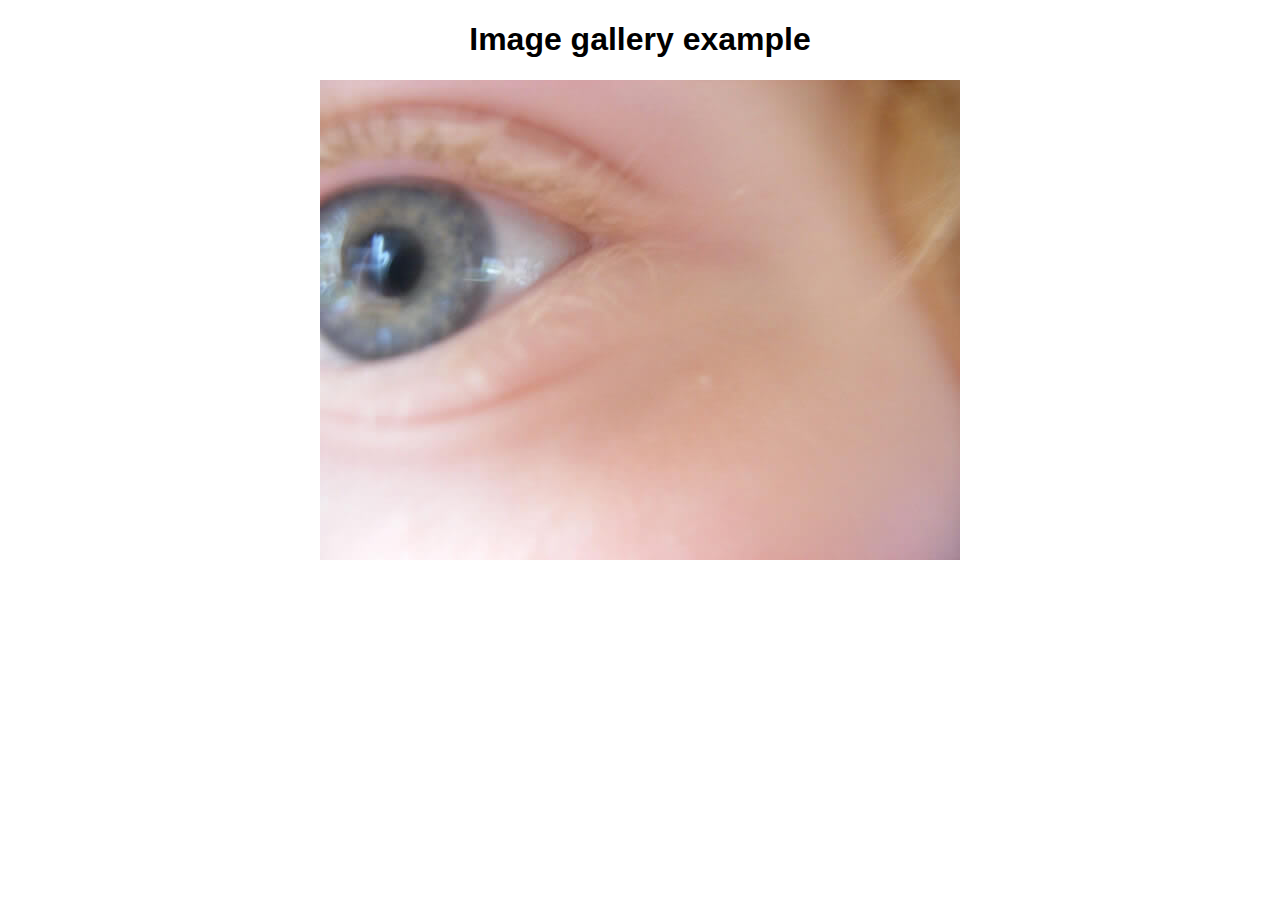
==== index.html @ 809262e9 "updated" ====
<!DOCTYPE html>
<html lang="en" dir="ltr">
  <head>
    <meta charset="utf-8">
    <title>Image gallery</title>
    <link rel="stylesheet" href="style.css">
  </head>

  <body>
    <h1>Image gallery example</h1>

    <div class="full-img">
      <img class="displayed-img" src="images/pic1.jpg" alt="different images">
    </div>

    <div class="thumb-bar"></div>

    <script src="main.js"><script>
  </body>
</html>
---- style.css ----
h1 {
  font-family: helvetica, arial, sans-serif;
  text-align: center;
}
body {
  width: 640px;
  margin: 0 auto;
}
.full-img {
  position: relative;
  display: block;
  width: 640px;
  height: 480px;
}
.thumb-bar img {
  display: block;
  width: 20%;
  float: left;
  cursor: pointer;
}
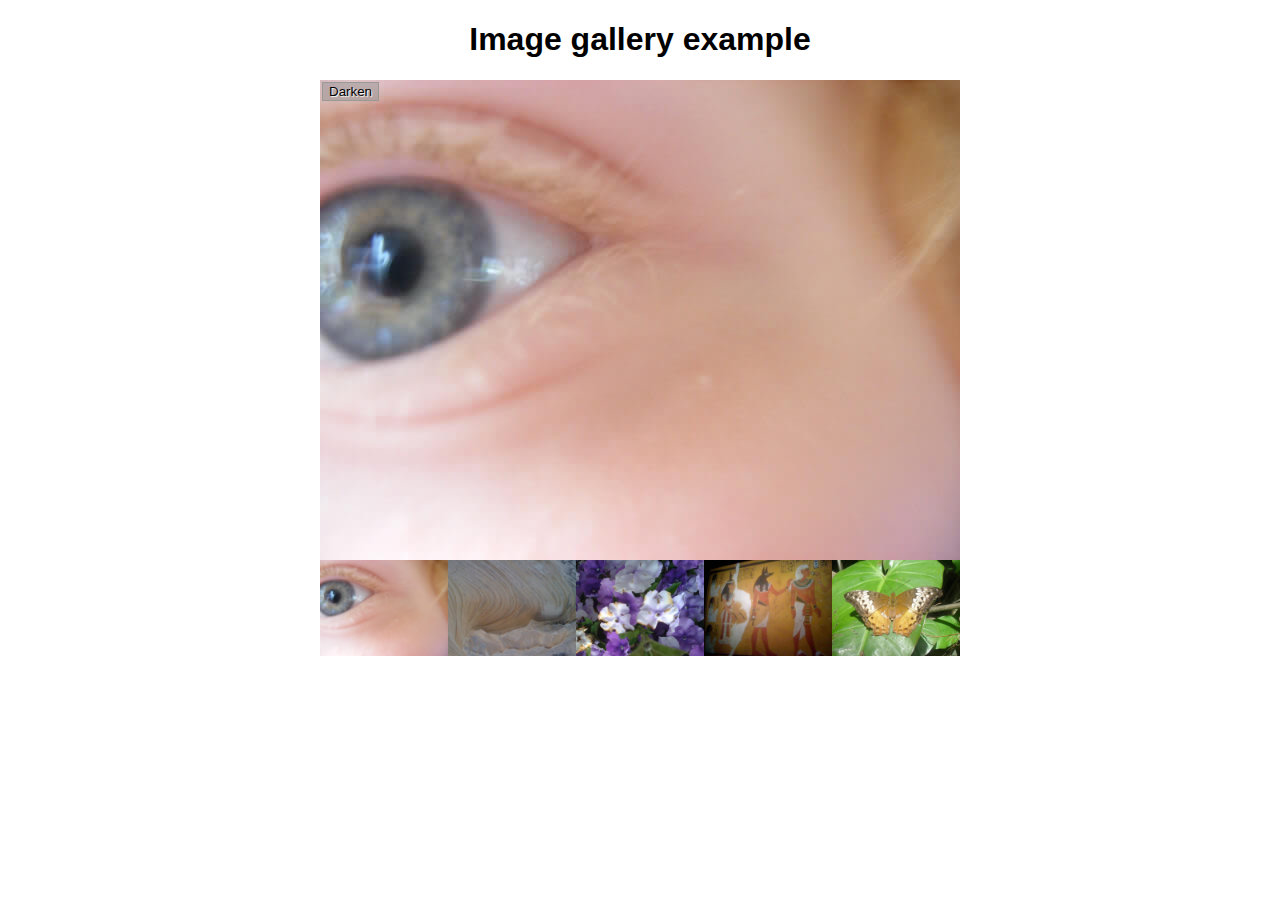
==== commit ed047c65: "update" ====
--- a/index.html
+++ b/index.html
@@ -10,10 +10,16 @@
     <h1>Image gallery example</h1>
 
     <div class="full-img">
-      <img class="displayed-img" src="images/pic1.jpg" alt="different images">
+      <img class="displayed-img" src="images/pic1.jpg">
+      <div class="overlay"></div>
+      <button class="dark">Darken</button>
     </div>
 
-    <div class="thumb-bar"></div>
+    <div class="thumb-bar"><img class="displayed-img" src="images/pic1.jpg"></div>
+    <div class="thumb-bar"><img class="displayed-img" src="images/pic2.jpg"></div>
+    <div class="thumb-bar"><img class="displayed-img" src="images/pic3.jpg"></div>
+    <div class="thumb-bar"><img class="displayed-img" src="images/pic4.jpg"></div>
+    <div class="thumb-bar"><img class="displayed-img" src="images/pic5.jpg"></div>
 
     <script src="main.js"><script>
   </body>
--- a/style.css
+++ b/style.css
@@ -18,3 +18,29 @@
   float: left;
   cursor: pointer;
 }
+
+/* */
+.overlay {
+  position: absolute;
+  top: 0;
+  left: 0;
+  width: 640px;
+  height: 480px;
+  background-color: rgba(0, 0, 0, 0);
+}
+.thumb-bar img {
+  display: block;
+  width: 20%;
+  float: left;
+  cursor: pointer;
+}
+button {
+  border: 0;
+  background: rgba(150, 150, 150, 0.5);
+  text-shadow: 1px 1px 1px white;
+  border: 1px solid #999;
+  position: absolute;
+  cursor: pointer;
+  top: 2px;
+  left: 2px;
+}
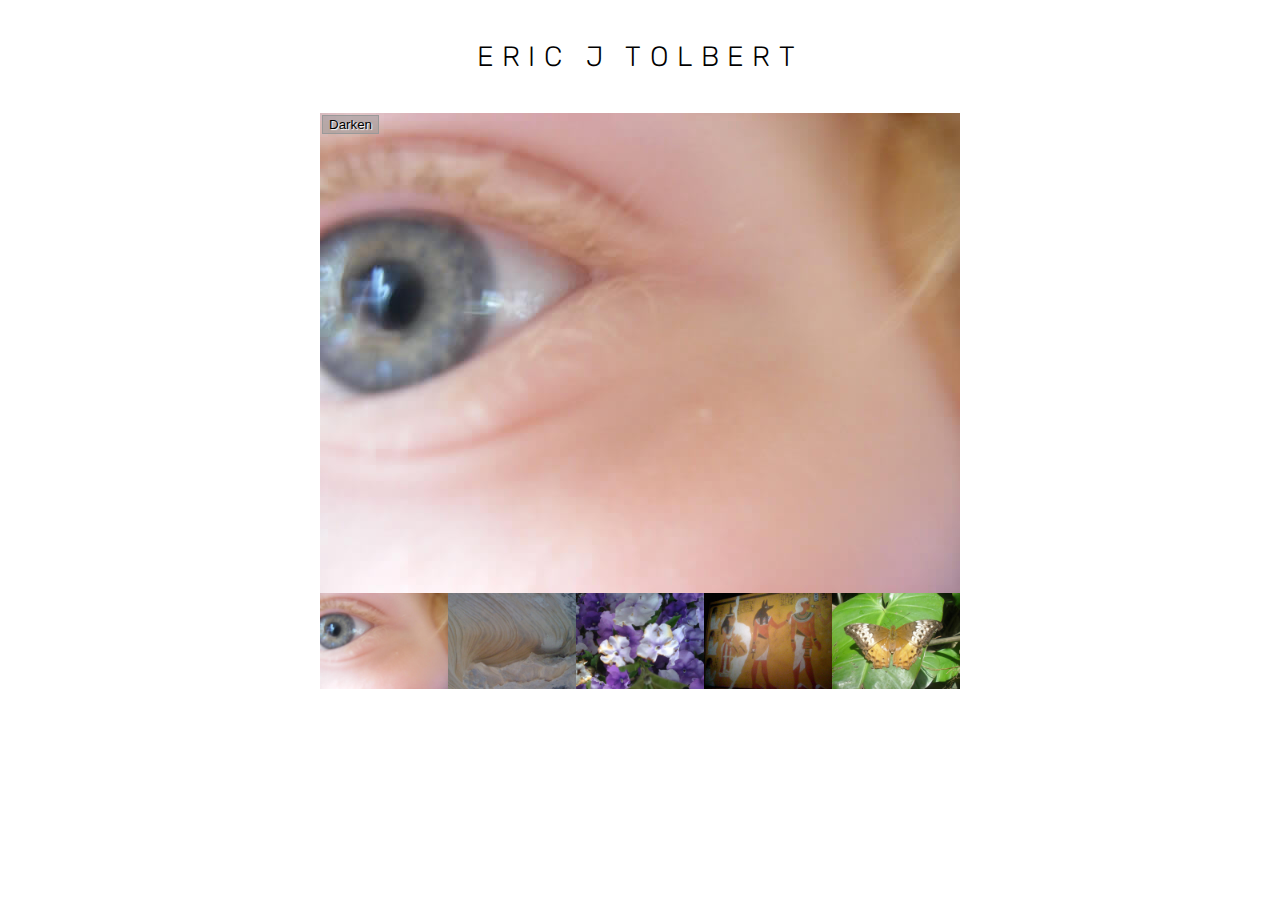
==== commit 561f510b: "updated 8/20/20 @ 11:43am" ====
--- a/index.html
+++ b/index.html
@@ -1,26 +1,30 @@
 <!DOCTYPE html>
-<html lang="en" dir="ltr">
+<html>
   <head>
+    <title>Eric J Tolbert</title>
     <meta charset="utf-8">
-    <title>Image gallery</title>
     <link rel="stylesheet" href="style.css">
+    <meta name="viewport" content="width=device-width initial-scale=1.0">
+    <link href="https://fonts.googleapis.com/css2?family=Open+Sans:wght@300;400;600&family=Rubik:ital,wght@0,300;0,400;0,500;1,300&display=swap" rel="stylesheet">
   </head>
 
   <body>
-    <h1>Image gallery example</h1>
+    <h1>ERIC J TOLBERT</h1>
 
     <div class="full-img">
-      <img class="displayed-img" src="images/pic1.jpg">
+      <img id="displayed-img" src="images/pic1.jpg">
       <div class="overlay"></div>
       <button class="dark">Darken</button>
     </div>
 
-    <div class="thumb-bar"><img class="displayed-img" src="images/pic1.jpg"></div>
-    <div class="thumb-bar"><img class="displayed-img" src="images/pic2.jpg"></div>
-    <div class="thumb-bar"><img class="displayed-img" src="images/pic3.jpg"></div>
-    <div class="thumb-bar"><img class="displayed-img" src="images/pic4.jpg"></div>
-    <div class="thumb-bar"><img class="displayed-img" src="images/pic5.jpg"></div>
+    <div class="thumb-bar" onclick="changeImage(event)">
+      <img src="images/pic1.jpg">
+      <img src="images/pic2.jpg">
+      <img src="images/pic3.jpg">
+      <img src="images/pic4.jpg">
+      <img src="images/pic5.jpg">
+    </div>
 
-    <script src="main.js"><script>
   </body>
+  <script src="main.js"></script>
 </html>
--- a/style.css
+++ b/style.css
@@ -1,9 +1,15 @@
 h1 {
-  font-family: helvetica, arial, sans-serif;
+  font-family: 'Open Sans', sans-serif;
+  font-family: 'Rubik', sans-serif;
+  font-weight: 300;
+  font-size: 1.75em;
+  letter-spacing: .3em;
   text-align: center;
+  justify-content: center;
 }
 body {
-  width: 640px;
+  max-width: 640px;
+  line-height: 75px;
   margin: 0 auto;
 }
 .full-img {
@@ -11,22 +17,6 @@
   display: block;
   width: 640px;
   height: 480px;
-}
-.thumb-bar img {
-  display: block;
-  width: 20%;
-  float: left;
-  cursor: pointer;
-}
-
-/* */
-.overlay {
-  position: absolute;
-  top: 0;
-  left: 0;
-  width: 640px;
-  height: 480px;
-  background-color: rgba(0, 0, 0, 0);
 }
 .thumb-bar img {
   display: block;
@@ -44,3 +34,11 @@
   top: 2px;
   left: 2px;
 }
+.overlay {
+  position: absolute;
+  top: 0;
+  left: 0;
+  max-width: 640px;
+  max-height: 480px;
+  background-color: rgba(0, 0, 0, 0);
+}
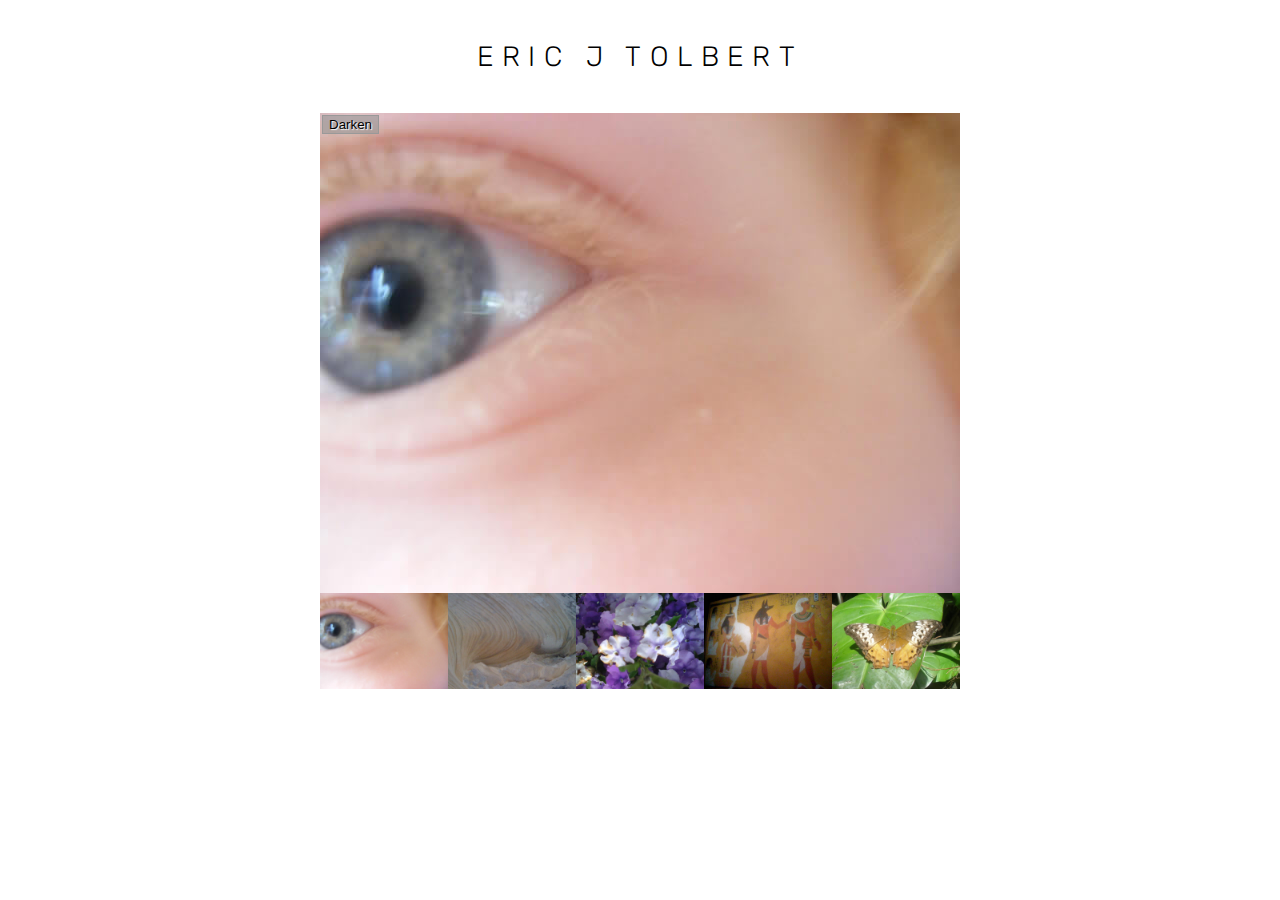
==== commit 83090986: "update 8/20/20 @ 2:47pm" ====
--- a/index.html
+++ b/index.html
@@ -4,7 +4,7 @@
     <title>Eric J Tolbert</title>
     <meta charset="utf-8">
     <link rel="stylesheet" href="style.css">
-    <meta name="viewport" content="width=device-width initial-scale=1.0">
+    <meta name="viewport" content="width=device-width initial-scale=1">
     <link href="https://fonts.googleapis.com/css2?family=Open+Sans:wght@300;400;600&family=Rubik:ital,wght@0,300;0,400;0,500;1,300&display=swap" rel="stylesheet">
   </head>
 
@@ -18,11 +18,6 @@
     </div>
 
     <div class="thumb-bar" onclick="changeImage(event)">
-      <img src="images/pic1.jpg">
-      <img src="images/pic2.jpg">
-      <img src="images/pic3.jpg">
-      <img src="images/pic4.jpg">
-      <img src="images/pic5.jpg">
     </div>
 
   </body>
--- a/style.css
+++ b/style.css
@@ -26,7 +26,7 @@
 }
 button {
   border: 0;
-  background: rgba(150, 150, 150, 0.5);
+  background: rgba(150, 150, 150, 0.6);
   text-shadow: 1px 1px 1px white;
   border: 1px solid #999;
   position: absolute;
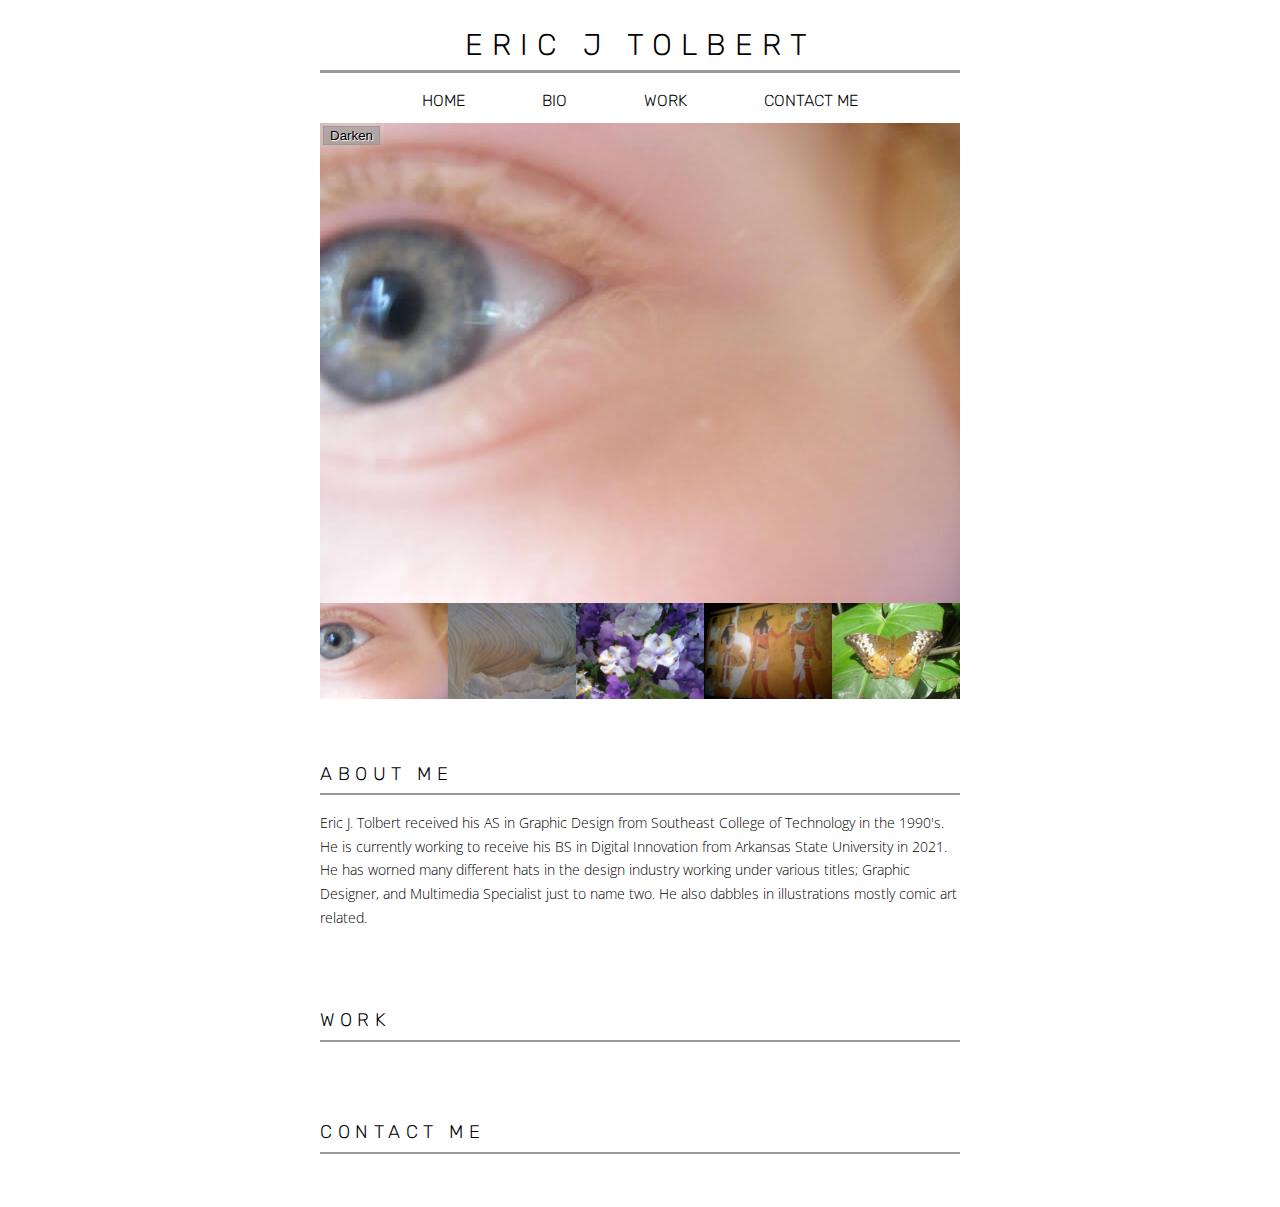
==== commit 723ffc33: "updated 8/20/20 @ 5:36pm" ====
--- a/index.html
+++ b/index.html
@@ -9,7 +9,17 @@
   </head>
 
   <body>
-    <h1>ERIC J TOLBERT</h1>
+    <h1 class="underline1">ERIC J TOLBERT</h1>
+    <div>
+      <nav>
+        <ul>
+          <li><a href="index.html"></a>HOME</li>
+          <li><a href="about.html"></a>BIO</li>
+          <li><a href="contact.html"></a>WORK</li>
+          <li><a href="https://www.behance.net/EricJT"></a>CONTACT ME</li>
+        </ul>
+      </nav>
+    </div>
 
     <div class="full-img">
       <img id="displayed-img" src="images/pic1.jpg">
@@ -20,6 +30,30 @@
     <div class="thumb-bar" onclick="changeImage(event)">
     </div>
 
+    <h2 class="underline2">ABOUT ME</h2>
+      <p>
+        Eric J. Tolbert received his AS in Graphic Design from Southeast College of Technology in the 1990's. He is currently working to receive his BS in Digital Innovation from Arkansas State University in 2021. He has worned many different hats in the design industry working under various titles; Graphic Designer, and Multimedia Specialist just to name two. He also dabbles in illustrations mostly comic art related.      
+      </p>
+
+    <h2 class="underline3">WORK</h2>
+      <p>
+
+      </p>
+
+
+    <h2 class="underline4">CONTACT ME</h2>
+      <p>
+
+      </p>
+
+
+
+
+
+
+
+
+
   </body>
   <script src="main.js"></script>
 </html>
--- a/style.css
+++ b/style.css
@@ -2,21 +2,39 @@
   font-family: 'Open Sans', sans-serif;
   font-family: 'Rubik', sans-serif;
   font-weight: 300;
-  font-size: 1.75em;
+  font-size: 1.875em;
   letter-spacing: .3em;
+  line-height: 50px;
   text-align: center;
   justify-content: center;
+  cursor: pointer;
+}
+h2 {
+  font-family: 'Rubik', sans-serif;
+  font-weight: 300;
+  font-size: 1.15em;
+  letter-spacing: .3em;
+  line-height: 150px;
+  text-align: left;
+  cursor: pointer;
+}
+p {
+  font-family: 'Open Sans';
+  font-weight: 300;
+  font-size: .85em;
+  line-height: 1.75em;
+  text-align: left;
 }
 body {
   max-width: 640px;
-  line-height: 75px;
   margin: 0 auto;
 }
 .full-img {
   position: relative;
-  display: block;
+  display: flex;
   width: 640px;
   height: 480px;
+  padding-top: 15px;
 }
 .thumb-bar img {
   display: block;
@@ -31,8 +49,8 @@
   border: 1px solid #999;
   position: absolute;
   cursor: pointer;
-  top: 2px;
-  left: 2px;
+  top: 18px;
+  left: 3px;
 }
 .overlay {
   position: absolute;
@@ -42,3 +60,37 @@
   max-height: 480px;
   background-color: rgba(0, 0, 0, 0);
 }
+.underline1 {
+  border-bottom: 3px solid #999;
+  width: 100%;
+}
+.underline2 {
+  border-bottom: 2px solid #999;
+  width: 100%;
+  height: 175px;
+}
+.underline3 {
+  border-bottom: 2px solid #999;
+  width: 100%;
+  height: 95px;
+}
+.underline4 {
+  border-bottom: 2px solid #999;
+  width: 100%;
+  height: 95px;
+}
+nav {
+  display: flex;
+  justify-content: space-around;
+  align-items: center;
+  height: 15px;
+  background-color: #ffffff;
+  padding: 0 10%;
+  cursor: pointer;
+}
+nav ul {
+  font-family: "Rubik";
+  font-weight: 300;
+  display: contents;
+  list-style-type: none;
+}
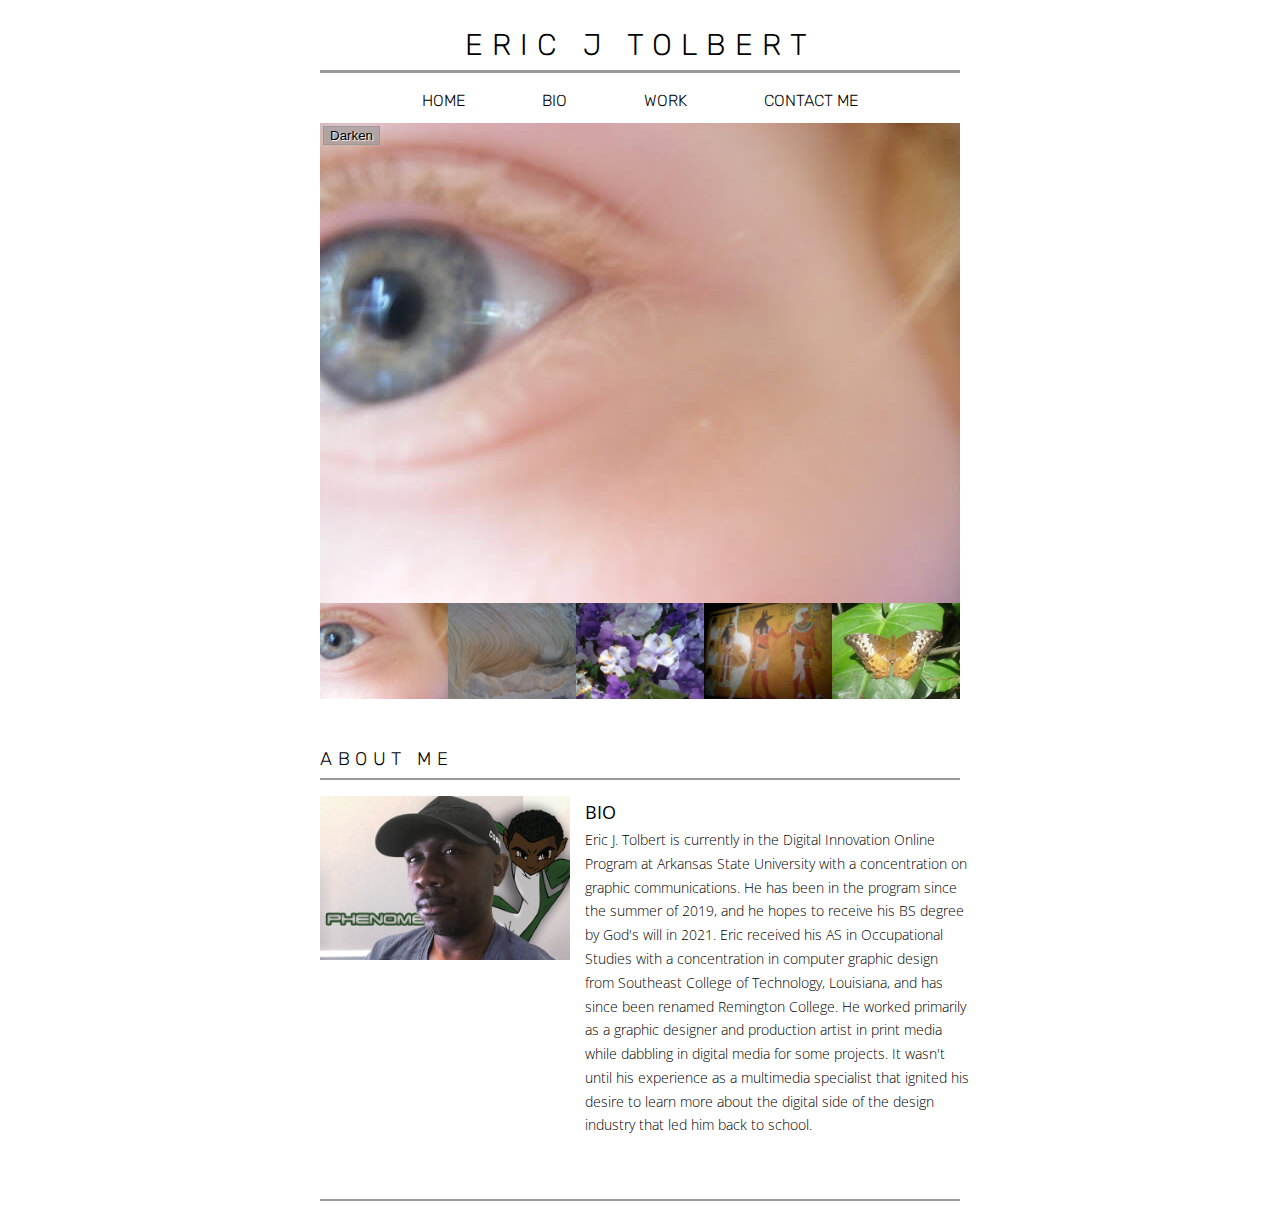
==== commit 8943dd66: "updates" ====
--- a/index.html
+++ b/index.html
@@ -31,17 +31,18 @@
     </div>
 
     <h2 class="underline2">ABOUT ME</h2>
-      <p>
-        Eric J. Tolbert received his AS in Graphic Design from Southeast College of Technology in the 1990's. He is currently working to receive his BS in Digital Innovation from Arkansas State University in 2021. He has worned many different hats in the design industry working under various titles; Graphic Designer, and Multimedia Specialist just to name two. He also dabbles in illustrations mostly comic art related.      
-      </p>
 
-    <h2 class="underline3">WORK</h2>
-      <p>
+    <div class="box">
+      <div class="imgBx">
+        <img src="images/biopic.png">
+      </div>
+      <div class="content">
+        <p class="header">BIO</p>
+        <p>Eric J. Tolbert is currently in the Digital Innovation Online Program at Arkansas State University with a concentration on graphic communications. He has been in the program since the summer of 2019, and he hopes to receive his BS degree by God's will in 2021. Eric received his AS in Occupational Studies with a concentration in computer graphic design from Southeast College of Technology, Louisiana, and has since been renamed Remington College. He worked primarily as a graphic designer and production artist in print media while dabbling in digital media for some projects. It wasn't until his experience as a multimedia specialist that ignited his desire to learn more about the digital side of the design industry that led him back to school.</p>
+      </div>
+    </div>
 
-      </p>
-
-
-    <h2 class="underline4">CONTACT ME</h2>
+    <h3 class="underline3">WORK</h3>
       <p>
 
       </p>
@@ -54,6 +55,7 @@
 
 
 
+
   </body>
   <script src="main.js"></script>
 </html>
--- a/style.css
+++ b/style.css
@@ -10,11 +10,11 @@
   cursor: pointer;
 }
 h2 {
-  font-family: 'Rubik', sans-serif;
+  font-family: 'Rubik';
   font-weight: 300;
   font-size: 1.15em;
   letter-spacing: .3em;
-  line-height: 150px;
+  line-height: 120px;
   text-align: left;
   cursor: pointer;
 }
@@ -24,6 +24,30 @@
   font-size: .85em;
   line-height: 1.75em;
   text-align: left;
+}
+.box {
+  position: absolute;
+  display: flex;
+  width: 650px;
+}
+.box .imgBx {
+  width: 250px;
+  flex: 0 0 250px;
+}
+.box .imgBx img {
+  max-width: 100%;
+}
+.box .content {
+  padding-left: 15px;
+}
+.box .content p {
+  margin: 0;
+  padding-left: 0;
+}
+.header {
+  font-family: 'Open Sans';
+  font-weight: 400;
+  font-size: 1.15em;
 }
 body {
   max-width: 640px;
@@ -67,12 +91,12 @@
 .underline2 {
   border-bottom: 2px solid #999;
   width: 100%;
-  height: 175px;
+  height: 160px;
 }
 .underline3 {
   border-bottom: 2px solid #999;
   width: 100%;
-  height: 95px;
+  height: 400px;
 }
 .underline4 {
   border-bottom: 2px solid #999;
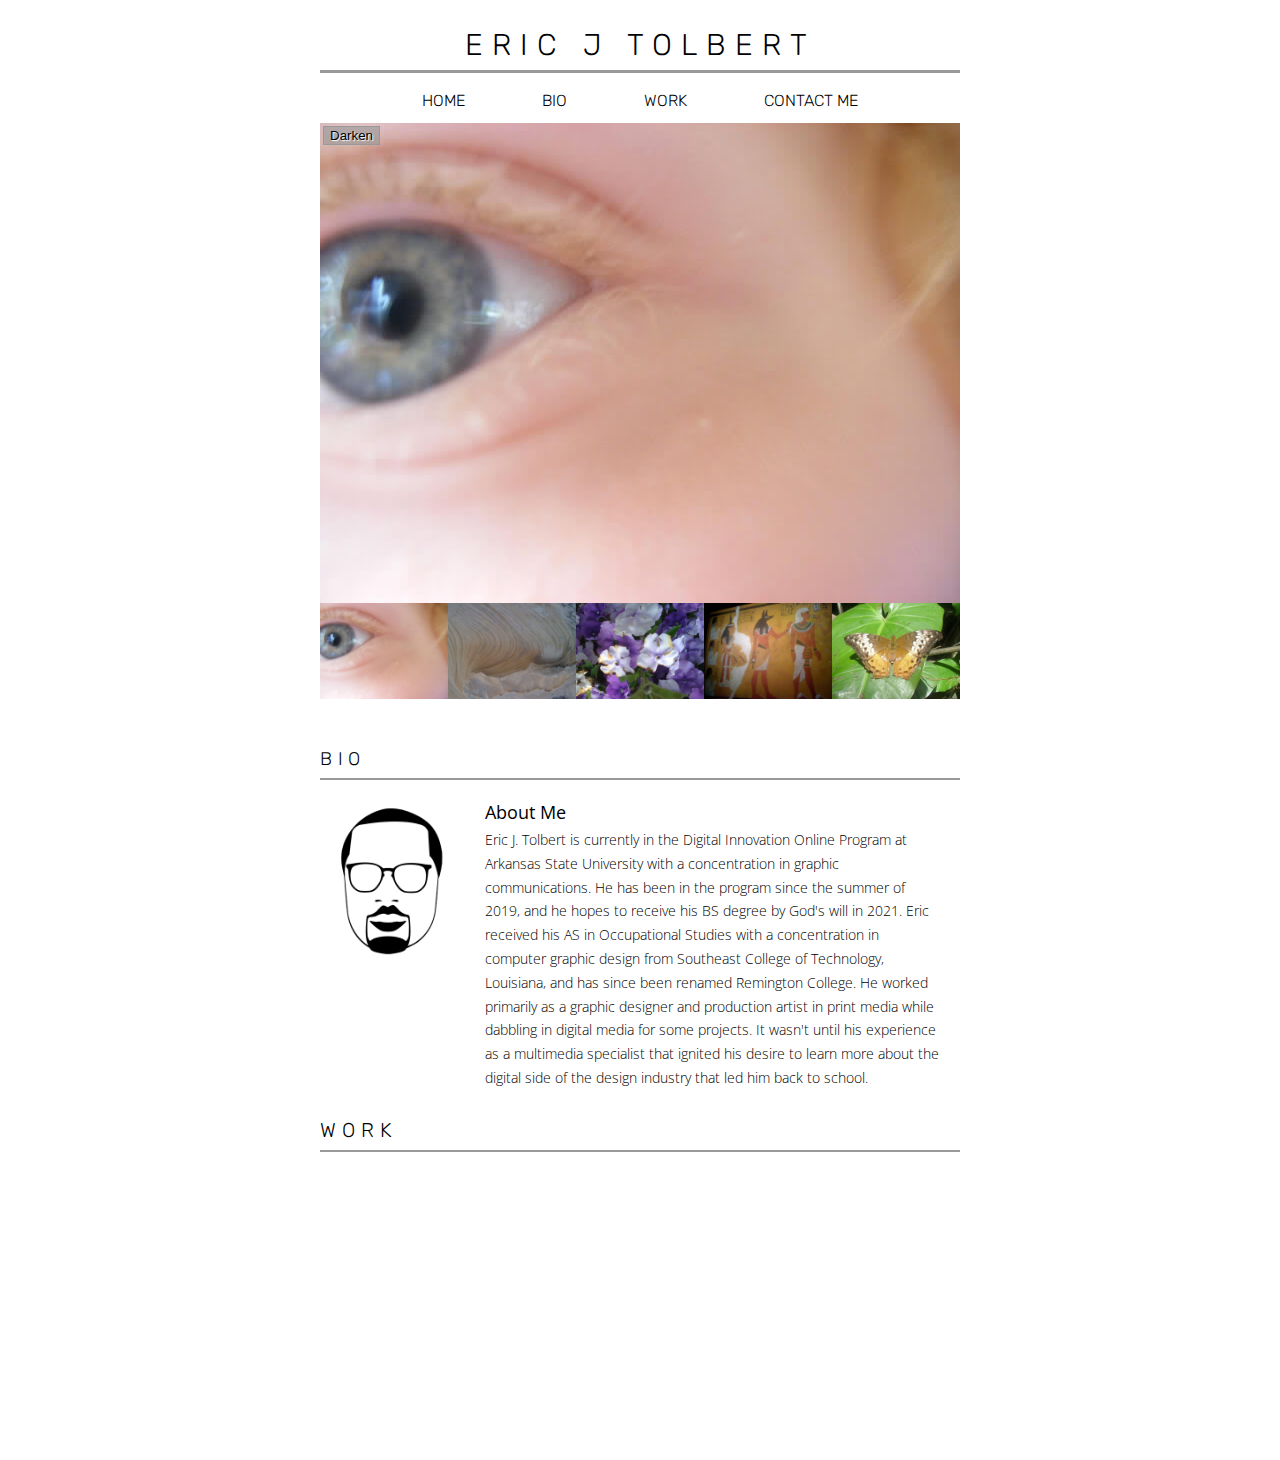
==== commit 9bd96839: "update" ====
--- a/index.html
+++ b/index.html
@@ -30,15 +30,15 @@
     <div class="thumb-bar" onclick="changeImage(event)">
     </div>
 
-    <h2 class="underline2">ABOUT ME</h2>
+    <h2 class="underline2">BIO</h2>
 
     <div class="box">
       <div class="imgBx">
         <img src="images/biopic.png">
       </div>
       <div class="content">
-        <p class="header">BIO</p>
-        <p>Eric J. Tolbert is currently in the Digital Innovation Online Program at Arkansas State University with a concentration on graphic communications. He has been in the program since the summer of 2019, and he hopes to receive his BS degree by God's will in 2021. Eric received his AS in Occupational Studies with a concentration in computer graphic design from Southeast College of Technology, Louisiana, and has since been renamed Remington College. He worked primarily as a graphic designer and production artist in print media while dabbling in digital media for some projects. It wasn't until his experience as a multimedia specialist that ignited his desire to learn more about the digital side of the design industry that led him back to school.</p>
+        <p class="header">About Me</p>
+        <p>Eric J. Tolbert is currently in the Digital Innovation Online Program at Arkansas State University with a concentration in graphic communications. He has been in the program since the summer of 2019, and he hopes to receive his BS degree by God's will in 2021. Eric received his AS in Occupational Studies with a concentration in computer graphic design from Southeast College of Technology, Louisiana, and has since been renamed Remington College. He worked primarily as a graphic designer and production artist in print media while dabbling in digital media for some projects. It wasn't until his experience as a multimedia specialist that ignited his desire to learn more about the digital side of the design industry that led him back to school.</p>
       </div>
     </div>
 
--- a/style.css
+++ b/style.css
@@ -18,6 +18,15 @@
   text-align: left;
   cursor: pointer;
 }
+h3 {
+  font-family: 'Rubik';
+  font-weight: 300;
+  font-size: 1.25em;
+  letter-spacing: .3em;
+  line-height: 660px;
+  text-align: left;
+  cursor: pointer;
+}
 p {
   font-family: 'Open Sans';
   font-weight: 300;
@@ -28,11 +37,11 @@
 .box {
   position: absolute;
   display: flex;
-  width: 650px;
+  width: 620px;
 }
 .box .imgBx {
-  width: 250px;
-  flex: 0 0 250px;
+  width: 150px;
+  flex: 0 0 150px;
 }
 .box .imgBx img {
   max-width: 100%;
@@ -96,7 +105,7 @@
 .underline3 {
   border-bottom: 2px solid #999;
   width: 100%;
-  height: 400px;
+  height: 350px;
 }
 .underline4 {
   border-bottom: 2px solid #999;
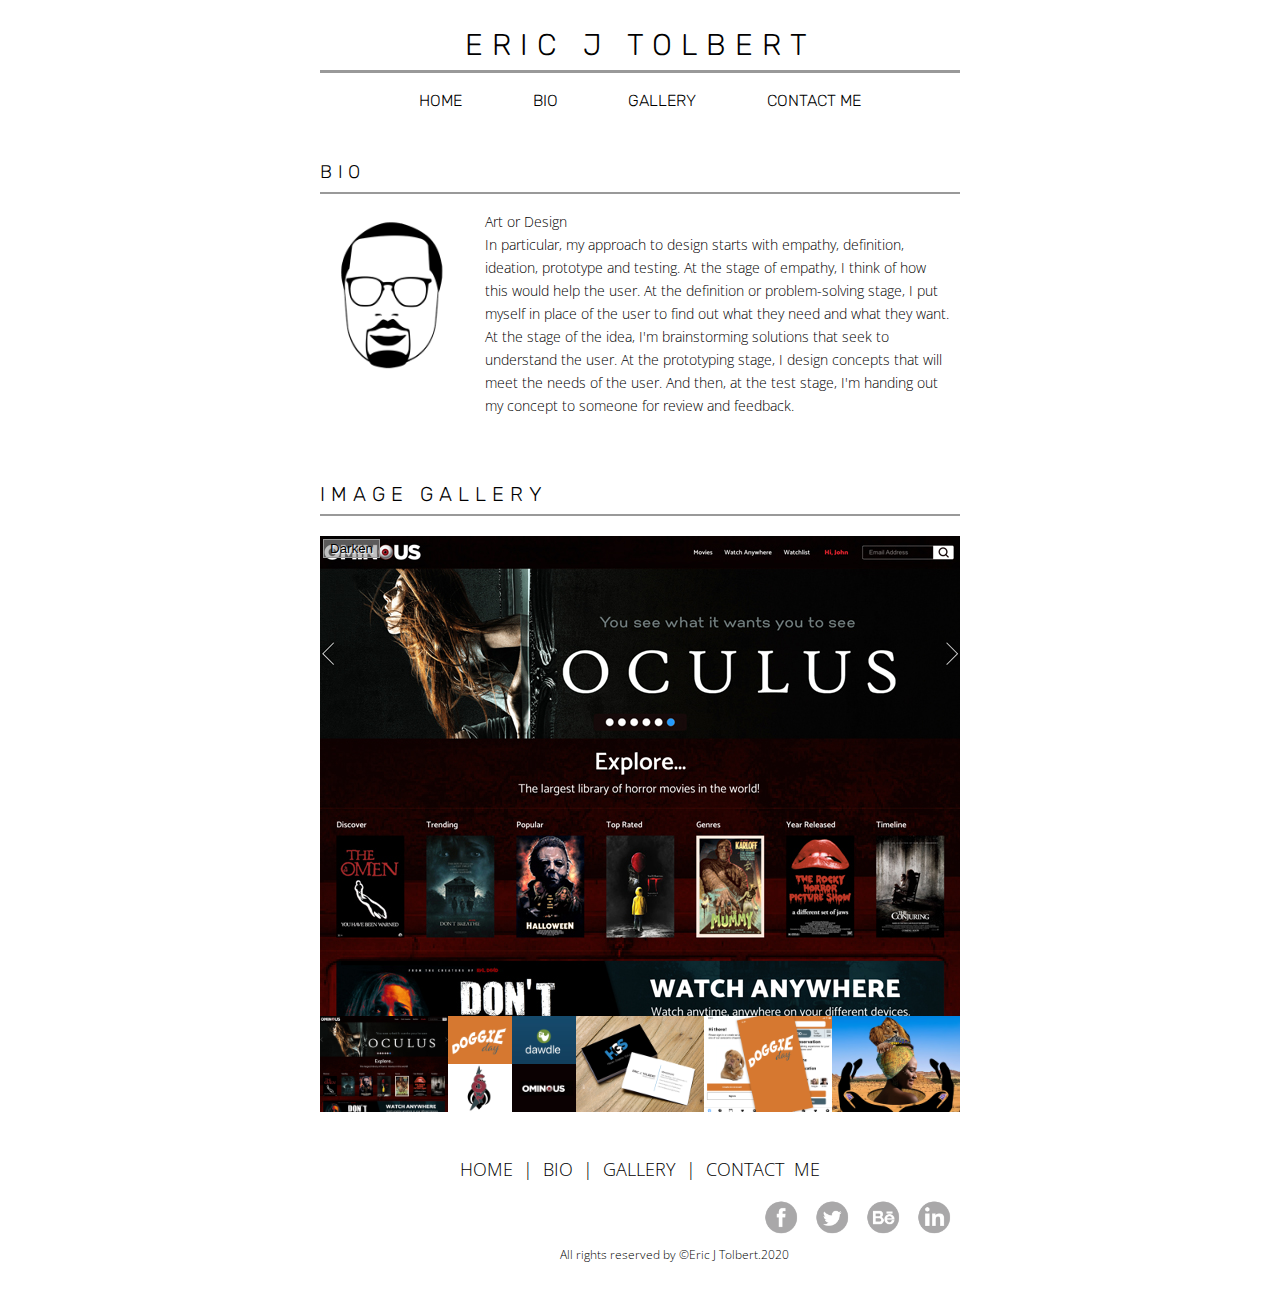
==== commit ebd03367: "Final update 8/21/20 @ 8:21pm" ====
--- a/index.html
+++ b/index.html
@@ -13,14 +13,27 @@
     <div>
       <nav>
         <ul>
-          <li><a href="index.html"></a>HOME</li>
-          <li><a href="about.html"></a>BIO</li>
-          <li><a href="contact.html"></a>WORK</li>
-          <li><a href="https://www.behance.net/EricJT"></a>CONTACT ME</li>
+          <a href="index.html"><li>HOME</li></a>
+          <a href="index.html"><li>BIO</li></a>
+          <a href="index.html"><li>GALLERY</li></a>
+          <a href="contact.html"><li>CONTACT ME</li></a>
         </ul>
       </nav>
     </div>
 
+    <h2 class="underline2">BIO</h2>
+    <div class="box">
+      <div class="imgBx">
+        <img src="images/biopic.png">
+      </div>
+      <div class="content">
+        <p class="header">Art or Design</p>
+        <p>In particular, my approach to design starts with empathy, definition, ideation, prototype and testing. At the stage of empathy, I think of how this would help the user. At the definition or problem-solving stage, I put myself in place of the user to find out what they need and what they want. At the stage of the idea, I'm brainstorming solutions that seek to understand the user. At the prototyping stage, I design concepts that will meet the needs of the user. And then, at the test stage, I'm handing out my concept to someone for review and feedback.
+        </p>
+      </div>
+    </div>
+
+    <h3 class="underline3">IMAGE GALLERY</h3>
     <div class="full-img">
       <img id="displayed-img" src="images/pic1.jpg">
       <div class="overlay"></div>
@@ -30,31 +43,20 @@
     <div class="thumb-bar" onclick="changeImage(event)">
     </div>
 
-    <h2 class="underline2">BIO</h2>
-
-    <div class="box">
-      <div class="imgBx">
-        <img src="images/biopic.png">
-      </div>
-      <div class="content">
-        <p class="header">About Me</p>
-        <p>Eric J. Tolbert is currently in the Digital Innovation Online Program at Arkansas State University with a concentration in graphic communications. He has been in the program since the summer of 2019, and he hopes to receive his BS degree by God's will in 2021. Eric received his AS in Occupational Studies with a concentration in computer graphic design from Southeast College of Technology, Louisiana, and has since been renamed Remington College. He worked primarily as a graphic designer and production artist in print media while dabbling in digital media for some projects. It wasn't until his experience as a multimedia specialist that ignited his desire to learn more about the digital side of the design industry that led him back to school.</p>
-      </div>
+    <div class="navigate">
+      <p><a href="index.html">HOME   |   <a href="index.html">BIO   |   <a href="index.html">GALLERY   |   <a href="contact.html">CONTACT ME</p>
     </div>
 
-    <h3 class="underline3">WORK</h3>
-      <p>
+    <div class="footer-container">
+      <a href="https://www.linkedin.com/"><img src="images/linkedin.png" alt="linkedin logo"> </a>
+      <a href="https://www.behance.net/"><img src="images/behance.png" alt="behance logo"> </a>
+      <a href="https://twitter.com/home"><img src="images/twitter.png" alt="twitter logo"> </a>
+      <a href="https://www.facebook.com/"><img src="images/facebook.png" alt="facebook logo"> </a>
+    </div>
 
-      </p>
-
-
-
-
-
-
-
-
-
+    <div class="bottom">
+      <p>All rights reserved by &copyEric J Tolbert.2020</p>
+    </div>
 
   </body>
   <script src="main.js"></script>
--- a/style.css
+++ b/style.css
@@ -1,6 +1,7 @@
+/* Eric J Tolbert text */
+
 h1 {
-  font-family: 'Open Sans', sans-serif;
-  font-family: 'Rubik', sans-serif;
+  font-family: 'Rubik';
   font-weight: 300;
   font-size: 1.875em;
   letter-spacing: .3em;
@@ -9,35 +10,43 @@
   justify-content: center;
   cursor: pointer;
 }
+
+/* BIO text */
+
 h2 {
   font-family: 'Rubik';
   font-weight: 300;
   font-size: 1.15em;
   letter-spacing: .3em;
-  line-height: 120px;
+  line-height: 100px;
   text-align: left;
-  cursor: pointer;
 }
+
+/* Image gallery text */
+
 h3 {
   font-family: 'Rubik';
   font-weight: 300;
   font-size: 1.25em;
   letter-spacing: .3em;
-  line-height: 660px;
+  line-height: 560px;
   text-align: left;
-  cursor: pointer;
 }
-p {
+
+/* Follow Us */
+
+h4 {
   font-family: 'Open Sans';
-  font-weight: 300;
-  font-size: .85em;
-  line-height: 1.75em;
+  font-weight: 600;
+  font-size: 1.35em;
+  line-height: 30px;
   text-align: left;
+  padding: 1px;
 }
 .box {
   position: absolute;
   display: flex;
-  width: 620px;
+  width: 630px;
 }
 .box .imgBx {
   width: 150px;
@@ -50,6 +59,10 @@
   padding-left: 15px;
 }
 .box .content p {
+  font-family: 'Open Sans';
+  font-weight: 300;
+  font-size: .9em;
+  line-height: 1.6em;
   margin: 0;
   padding-left: 0;
 }
@@ -67,10 +80,12 @@
   display: flex;
   width: 640px;
   height: 480px;
-  padding-top: 15px;
+}
+.thumb-bar {
+  margin-bottom: 140px;
 }
 .thumb-bar img {
-  display: block;
+  display: flex;
   width: 20%;
   float: left;
   cursor: pointer;
@@ -82,7 +97,7 @@
   border: 1px solid #999;
   position: absolute;
   cursor: pointer;
-  top: 18px;
+  top: 3px;
   left: 3px;
 }
 .overlay {
@@ -100,30 +115,52 @@
 .underline2 {
   border-bottom: 2px solid #999;
   width: 100%;
-  height: 160px;
+  height: 70px;
 }
 .underline3 {
   border-bottom: 2px solid #999;
   width: 100%;
-  height: 350px;
-}
-.underline4 {
-  border-bottom: 2px solid #999;
-  width: 100%;
-  height: 95px;
+  height: 300px;
 }
 nav {
   display: flex;
   justify-content: space-around;
   align-items: center;
-  height: 15px;
+  height: 14px;
   background-color: #ffffff;
   padding: 0 10%;
   cursor: pointer;
 }
+a {
+  text-decoration: none;
+  color: black;
+}
 nav ul {
   font-family: "Rubik";
-  font-weight: 300;
+  font-weight: 200;
   display: contents;
   list-style-type: none;
 }
+.footer-container img {
+  display: inline-block;
+  width: 35px;
+  margin: 0 8px 8px 8px;
+  float: right;
+}
+.navigate {
+  font-family: 'Open Sans';
+  font-size: 1.15em;
+  font-weight: 300;
+  word-spacing: 5px;
+  text-align: center;
+}
+.bottom {
+font-family: 'Open Sans';
+font-weight: 100;
+font-size: 12px;
+line-height: 85px;
+position: absolute;
+right: 0px;
+left: 560px;
+width: 300px;
+}
